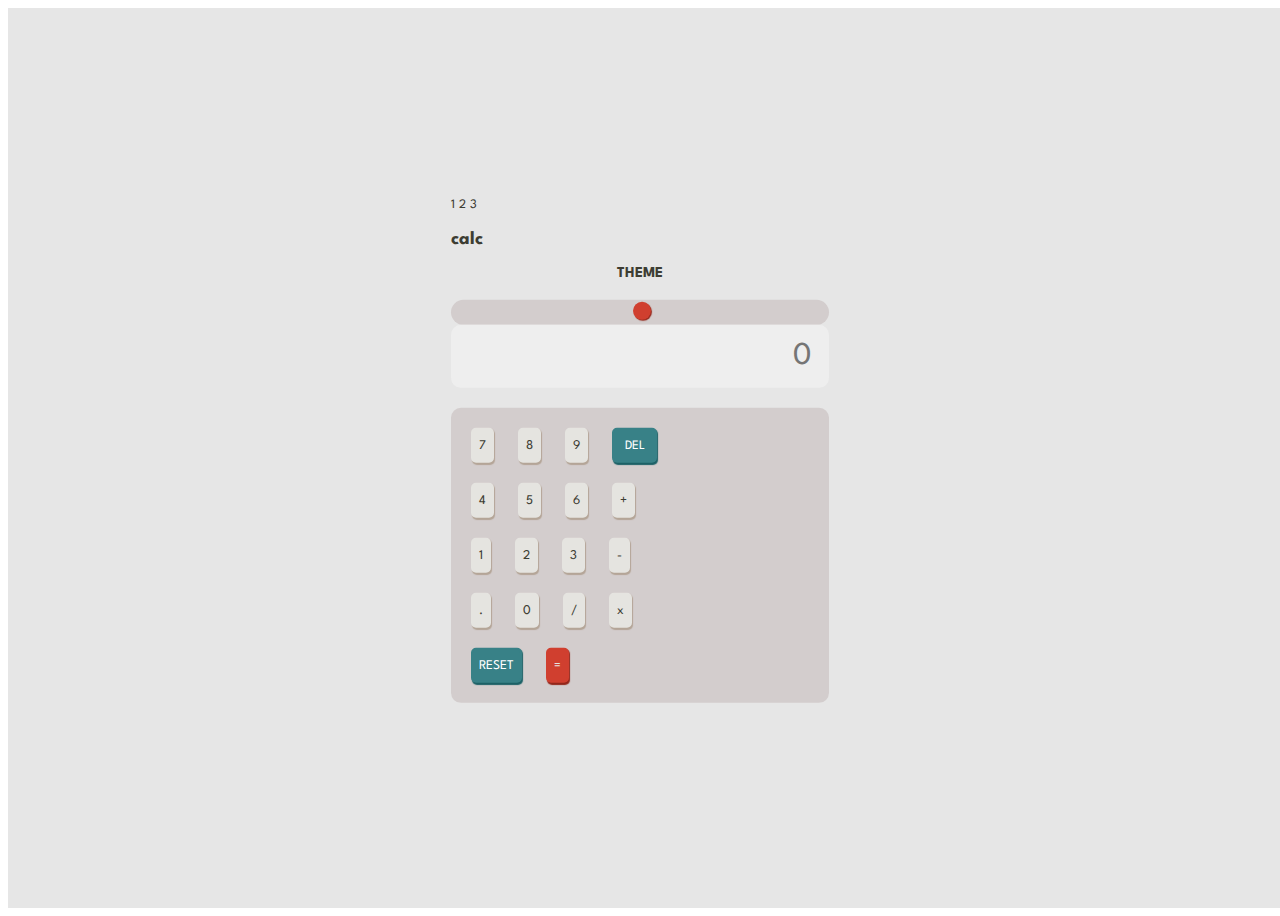
==== index.html @ 2891b452 "Traduccion main" ====
<!DOCTYPE html>
<html lang="pt-br">
<head>
    <!-- Metas Configuraciones Básicas -->
    <meta charset="UTF-8">
    <meta http-equiv="X-UA-Compatible" content="IE=edge">
    <meta name="viewport" content="width=device-width, initial-scale=1.0">

    <!-- Descripción para búsquedas de Google -->
    <meta 
        name="description"
        content="This Responsive Calculator is a portifolio project and challenge made by Frotntend Mentor"
    >

    <title>Calculator</title>

    <!-- Favicon -->
    <link rel="shortcut icon" href="images/favicon-32x32.png" type="image/x-icon">

    <!-- Boosttap CSS link -->
    <link href="https://cdn.jsdelivr.net/npm/bootstrap@5.0.2/dist/css/bootstrap.min.css" rel="stylesheet" integrity="sha384-EVSTQN3/azprG1Anm3QDgpJLIm9Nao0Yz1ztcQTwFspd3yD65VohhpuuCOmLASjC" crossorigin="anonymous">

    <!-- CSS de estilo predeterminado -->
    <link rel="stylesheet" href="style.css">

</head>
<body>
    
    <div class="calc container-fluid">
        <div class="row calc-content justify-content-center w-100 mx-auto">
            <div class="col-12 col-md-8 col-lg-6 col-xl-4 ">

                <!-- Parte superior de la calculadora -->
                <div class="container calc-top">

                    <!-- 3 opciones de temas -->
                    <div class="row justify-content-end">
                        <span class="col-1">1</span>
                        <span class="col-1">2</span>
                        <span class="col-1">3</span>
                    </div>

                    <!-- Opciones de cambio de tema -->
                    <div class="calc-top row">

                        <h3 class="col-6">calc</h3>
                        <h4 class="col-3">theme</h4>

                        <div class="col-3 toggle">
                            <div class="btn-group">
                                <input type="range" id="btnTheme" min="1" max="3" value="1" onchange="myFunction_set(this.value);">
                            </div>
                        </div>

                    </div>

                    <!-- Entrada para poner los resultados -->
                    <div class="calc-top-result row">
                        <input type="text" class="col-12" id="result" placeholder="0" disabled></input>
                    </div>
                </div>

                <!-- Parte inferior de la calculadora -->
                <div class="calc-keys">

                    <!-- Todas las teclas/botones de la calculadora funcionan -->
                    <div class="container">
                        <div class="row">
                            <input class="col" type="button" value="7" onclick="input('7')">
                            <input class="col" type="button" value="8" onclick="input('8')">
                            <input class="col" type="button" value="9" onclick="input('9')">
                            <input class="col" type="button" value="DEL" id="del" onclick="del()">
                        </div>
                        <div class="row">
                            <input class="col" type="button" value="4" onclick="input('4')">
                            <input class="col" type="button" value="5" onclick="input('5')">
                            <input class="col" type="button" value="6" onclick="input('6')">
                            <input class="col" type="button" value="+" onclick="input('+')">
                        </div>
                        <div class="row">
                            <input class="col" type="button" value="1" onclick="input('1')">
                            <input class="col" type="button" value="2" onclick="input('2')">
                            <input class="col" type="button" value="3" onclick="input('3')">
                            <input class="col" type="button" value="-" onclick="input('-')">
                        </div>
                        <div class="row">
                            <input class="col" type="button" value="." onclick="input('.')">
                            <input class="col" type="button" value="0" onclick="input('0')">
                            <input class="col" type="button" value="/" onclick="input('/')">
                            <input class="col" type="button" value="x" onclick="input('*')">
                        </div>
                        <div class="row">
                            <input class="col" type="button" value="RESET" id="reset" onclick="reset()">
                            <input class="col" type="button" value="=" id="equals" onclick="calc()">
                        </div>
                    </div>

                </div>

            </div>
        </div>
    </div>

    <!-- Link Boostrap JS  -->
    <script src="https://cdn.jsdelivr.net/npm/bootstrap@5.0.2/dist/js/bootstrap.bundle.min.js" integrity="sha384-MrcW6ZMFYlzcLA8Nl+NtUVF0sA7MsXsP1UyJoMp4YLEuNSfAP+JcXn/tWtIaxVXM" crossorigin="anonymous"></script>

    <!-- Link Script Js -->
    <script src="script.js"></script>
</body>
</html>
---- style.css ----
/* Importando fuente */
@import url('https://fonts.googleapis.com/css2?family=Spartan:wght@700&display=swap');

/* Ajustes de fuente */
*{
    font-family: 'Spartan', sans-serif;
}

/* Núcleos */
:root{
    --background          : #3a4764;
    --background-dark     : #232c43;
    --background-very-dark: #182034;


    --key-color-top       : #ffffff;
    --key-color-bottom    : #3a4764;
    --key-background      : #eae3dc;
    --key-background-dark : #dfd9d2;
    --key-shadow          : #b4a597;

    --key-blue-background : #637097;
    --key-blue-shadow     : #404e72;

    --key-red-background  : #d03f2f;
    --key-red-shadow      : #93261a;

    --transition: 1s;
}

/* Ajustes de fondo */
.calc{
    background-color: var(--background);
    width: 100vw;
    height: 100vh;
    transition: var(--transition);
}
.calc-content{  
    position: absolute;
    top: 50%;
    left: 50%;
    transform: translate(-50%, -50%);
}

/* Parte superior de la calculadora */
.calc-top h3{
    color: var(--key-color-top);
    transition: var(--transition);
}

.calc-top h4{
    color: var(--key-color-top);
    text-transform: uppercase;
    font-size: 15px;
    text-align: center;
    margin-top: 5px;
    transition: var(--transition);
}
.calc-top span{
    color: var(--key-color-top);
    font-size: 13px;
    transition: var(--transition);
}
.calc-top-result input{
    background-color: var(--background-very-dark); 
    color: var(--key-color-top);
    border: none;
    margin-bottom: 20px;
    text-align: right;
    padding: 17px;
    font-size: 32px;
    border-radius: 10px;
    transition: var(--transition);
}

/* Teclas o Botones */
.calc-keys{
    background-color: var(--background-dark);
    border-radius: 10px;
    padding: 10px;
    transition: var(--transition);
}
.calc-keys input{
    background-color: var(--key-background);
    color: var(--key-color-bottom);
    border: 2px solid var(--key-background);
    border-radius: 5px;
    box-shadow: 1px 1.5px 1px var(--key-shadow);
    margin: 10px;
    height: 35px;
    transition: var(--transition);
}
#reset, #del{
    background-color: var(--key-blue-background);
    color: #FFF;
    box-shadow: 1px 1.5px 1px var(--key-blue-shadow);
    border: 2px solid var(--key-blue-background);
    transition: var(--transition);
}
#del{
    font-size: 13px;
    padding: 0 3%;
}
#equals{
    background-color: var(--key-red-background);
    color: var(--key-background);
    box-shadow: 1px 1.5px 1px var(--key-red-shadow);
    border: 2px solid var(--key-red-background);
    transition: var(--transition);
}

/* Animaciones de desplazamiento de teclas */
.calc-keys input:hover{
    border: 2px solid var(--key-background);
    color: var(--key-color-top);
    background-color: hsla(0, 0%, 100%, 0);
    transition: 0.5s;
}
#reset:hover, #del:hover{
    border: 2px solid var(--key-blue-background);
    color: var(--key-blue-background);
    background-color: hsla(0, 0%, 100%, 0);
    transition: 0.5s;
}
#equals:hover{
    border: 2px solid var(--key-red-background);
    color: var(--key-red-background);
    background-color: hsla(0, 0%, 100%, 0);
    transition: 0.5s;
}

/* Teclas activadas */
.calc-keys input:active{
    box-shadow: 3px 3px 3px var(--key-shadow);
    background-color: var(--key-background);
    color: var(--background);
}
#reset:active, #del:active{
    box-shadow: 3px 3px 3px var(--key-blue-shadow);
    background-color: var(--key-blue-background);
    color: var(--key-background);
}
#equals:active{
    box-shadow: 3px 3px 3px var(--key-red-shadow);
    background-color: var(--key-red-background);
    color: var(--key-background);
}

/* Botón de cambio de tema */
/* Configuraciones básicas para diseñar el rango de tipo de entrada */
input[type=range] {
    -webkit-appearance: none; /* Oculta el control deslizante para que se pueda crear un control deslizante personalizado */
    width: 100%;/* Se requiere un ancho específico para Firefox. */
    background: transparent; /* De lo contrario blanco en Chrome */
}
  
input[type=range]::-webkit-slider-thumb {
    -webkit-appearance: none;
}
  
input[type=range]:focus {
    outline: none; /* Elimina el borde azul. Sin embargo, probablemente debería hacer algún tipo de estilo de enfoque por razones de accesibilidad. */
}
  
input[type=range]::-ms-track {
    width: 100%;
    cursor: pointer;
  
    /* Oculta el control deslizante para que se puedan agregar estilos personalizados */
    background: transparent; 
    border-color: transparent;
    color: transparent;
}

/* Estilo Thumb para diferentes navegadores */
/* pulgar = circulo en el rango */

/* WebKit/Parpadeo */
input[type=range]::-webkit-slider-thumb {
    -webkit-appearance: none;
    border: none;
    height: 18px;
    width: 18px;
    border-radius: 20px;
    background: var(--key-red-background);
    cursor: pointer;
    box-shadow: 1px 1px 1px var(--key-red-shadow);
    transition: var(--transition);
}
/* Firefox */
input[type=range]::-moz-range-thumb {
    -webkit-appearance: none;
    border: none;
    height: 18px;
    width: 18px;
    border-radius: 20px;
    background: var(--key-red-background);
    cursor: pointer;
    box-shadow: 1px 1px 1px var(--key-red-shadow);
}
  
  /* IE */
input[type=range]::-ms-thumb {
    -webkit-appearance: none;
    border: none;
    height: 18px;
    width: 18px;
    border-radius: 20px;
    background: var(--key-red-background);
    cursor: pointer;
    box-shadow: 1px 1px 1px var(--key-red-shadow);
}
/* Estilo para el fondo */
.toggle{
    background-color: var(--background-dark);
    border-radius: 25px;
    height: 25px;
    padding: 0 6px !important;
    transition: var(--transition);
}
/* Esto hace que el usuario pueda hacer clic y arrastrar el botón */
.toggle input{
    width: 100%;
}

/* ======================= Tema 2 ======================= */
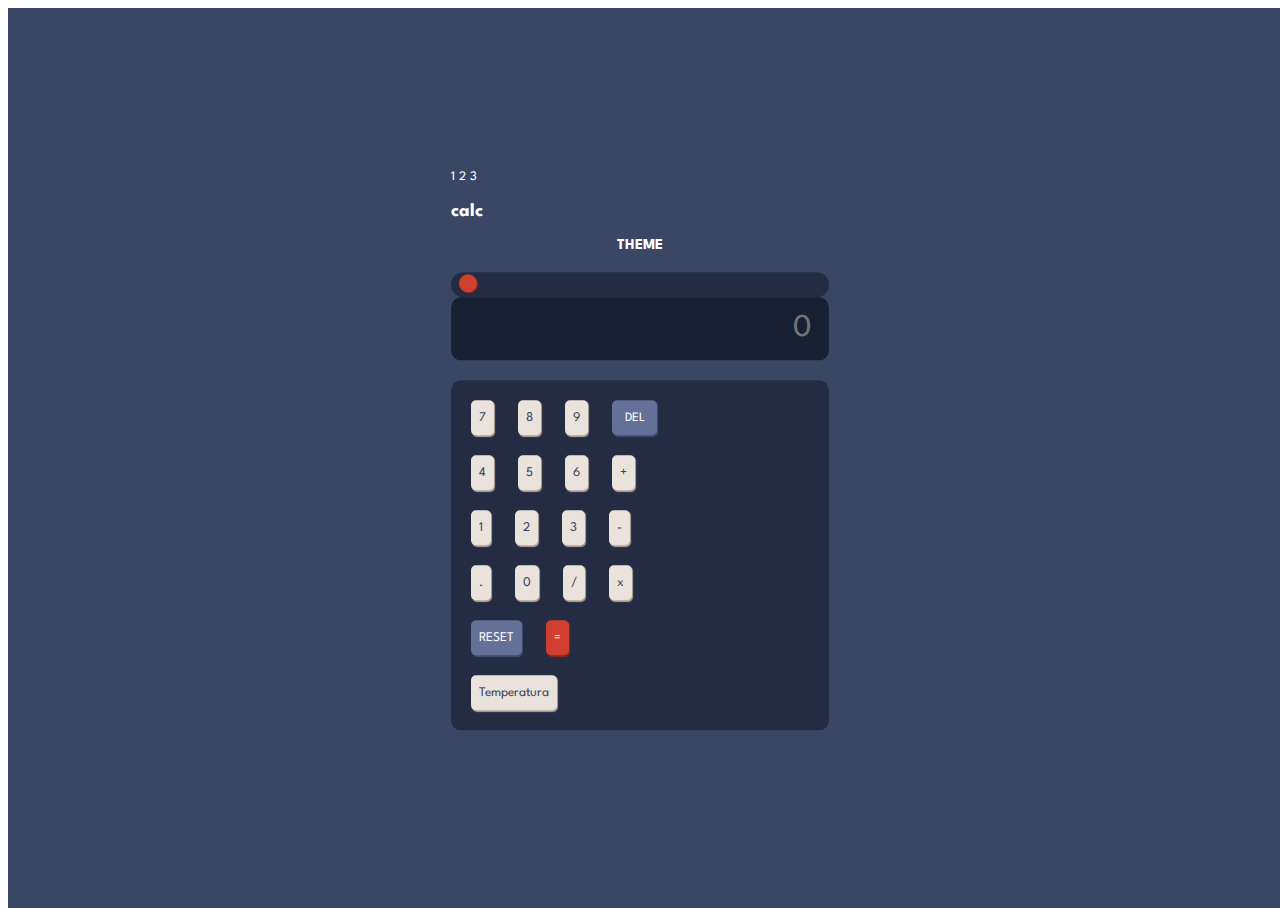
==== commit d3998289: "Funcionalidad Temperatura Jefer" ====
--- a/index.html
+++ b/index.html
@@ -93,6 +93,9 @@
                             <input class="col" type="button" value="RESET" id="reset" onclick="reset()">
                             <input class="col" type="button" value="=" id="equals" onclick="calc()">
                         </div>
+                        <div class="row">
+                            <input class="col" type="button" value="Temperatura" id="" onclick="window.location.href='./vistas/temperatura.html'">
+                          </div>
                     </div>
 
                 </div>
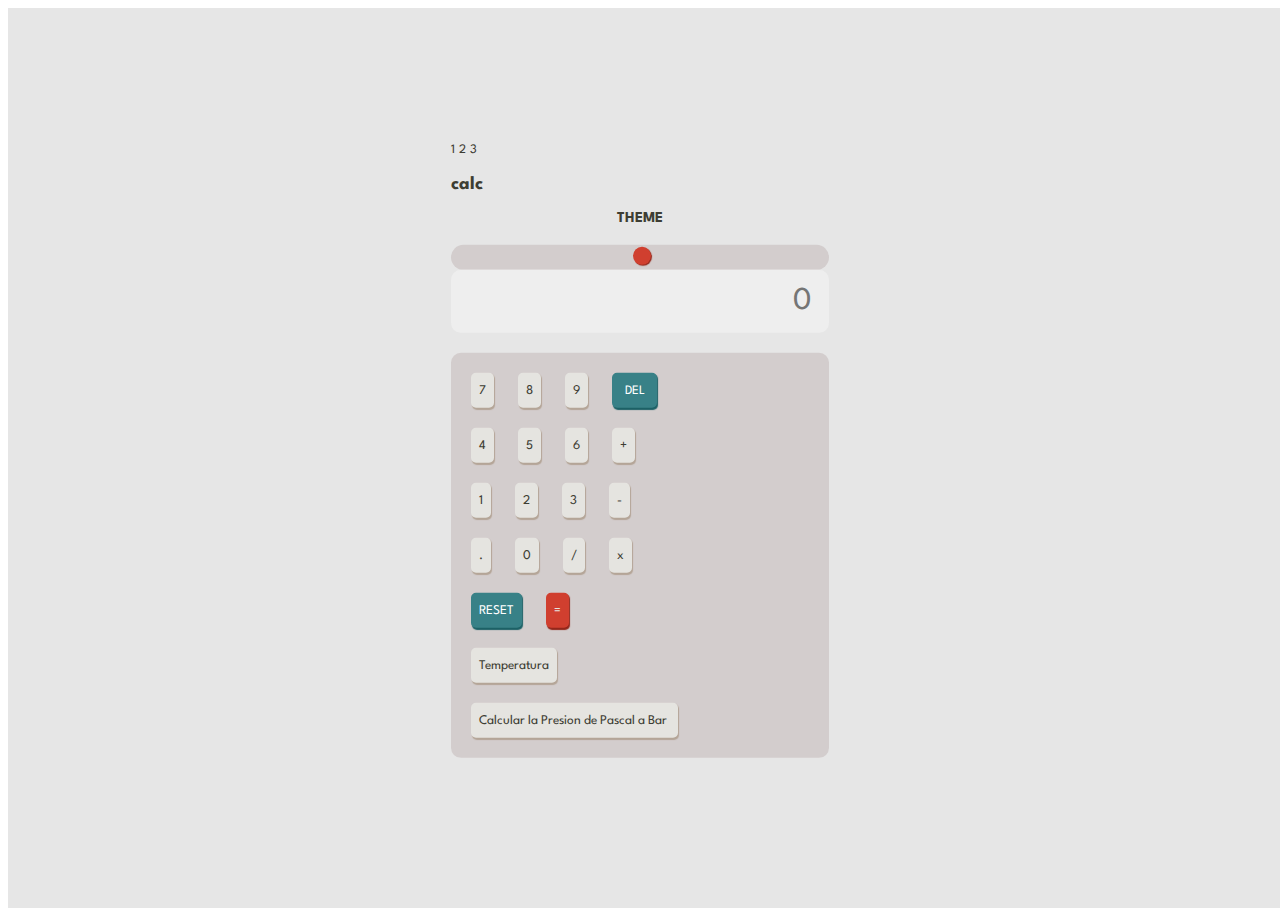
==== commit a488a880: "se agrega func conversion de pasacal a bar" ====
--- a/index.html
+++ b/index.html
@@ -75,19 +75,21 @@
                             <input class="col" type="button" value="4" onclick="input('4')">
                             <input class="col" type="button" value="5" onclick="input('5')">
                             <input class="col" type="button" value="6" onclick="input('6')">
-                            <input class="col" type="button" value="+" onclick="input('+')">
+                            <input class="col" type="button" value="+" onclick="input('+')" id="operandoMas" />
+
                         </div>
                         <div class="row">
                             <input class="col" type="button" value="1" onclick="input('1')">
                             <input class="col" type="button" value="2" onclick="input('2')">
                             <input class="col" type="button" value="3" onclick="input('3')">
-                            <input class="col" type="button" value="-" onclick="input('-')">
+                            <input class="col" type="button" value="-" onclick="input('-')" id="operandoMenos" />
                         </div>
                         <div class="row">
                             <input class="col" type="button" value="." onclick="input('.')">
                             <input class="col" type="button" value="0" onclick="input('0')">
-                            <input class="col" type="button" value="/" onclick="input('/')">
-                            <input class="col" type="button" value="x" onclick="input('*')">
+                            <input class="col" type="button" value="Convertir" onclick="convertPascalBar()" id="convertir" style="display: none" />
+                            <input class="col" type="button" value="/" onclick="input('/')" id="operandoDiv" />
+                            <input class="col" type="button" value="x" onclick="input('*')" id="operandoMult" />
                         </div>
                         <div class="row">
                             <input class="col" type="button" value="RESET" id="reset" onclick="reset()">
@@ -95,7 +97,10 @@
                         </div>
                         <div class="row">
                             <input class="col" type="button" value="Temperatura" id="" onclick="window.location.href='./vistas/temperatura.html'">
-                          </div>
+                        </div>
+                        <div class="row">
+                            <input class="col" type="button" value="Calcular la Presion de Pascal a Bar " id="pascalBar" />
+                        </div>
                     </div>
 
                 </div>
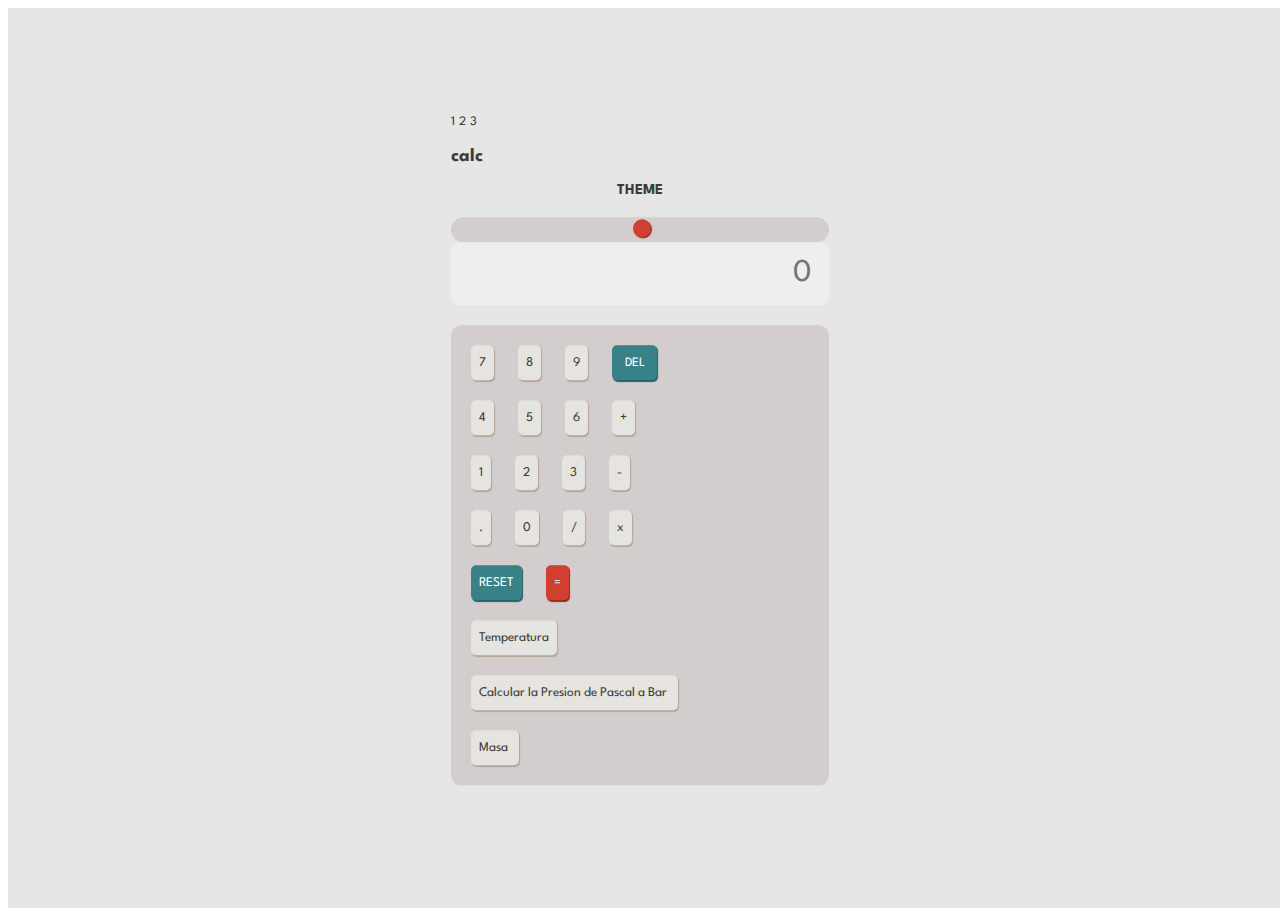
==== commit 1228628e: "Agregada la vista para funcionalidad Masa-Sebastian Bravo" ====
--- a/index.html
+++ b/index.html
@@ -1,5 +1,6 @@
 <!DOCTYPE html>
 <html lang="pt-br">
+
 <head>
     <!-- Metas Configuraciones Básicas -->
     <meta charset="UTF-8">
@@ -7,10 +8,7 @@
     <meta name="viewport" content="width=device-width, initial-scale=1.0">
 
     <!-- Descripción para búsquedas de Google -->
-    <meta 
-        name="description"
-        content="This Responsive Calculator is a portifolio project and challenge made by Frotntend Mentor"
-    >
+    <meta name="description" content="This Responsive Calculator is a portifolio project and challenge made by Frotntend Mentor">
 
     <title>Calculator</title>
 
@@ -24,8 +22,9 @@
     <link rel="stylesheet" href="style.css">
 
 </head>
+
 <body>
-    
+
     <div class="calc container-fluid">
         <div class="row calc-content justify-content-center w-100 mx-auto">
             <div class="col-12 col-md-8 col-lg-6 col-xl-4 ">
@@ -56,7 +55,7 @@
 
                     <!-- Entrada para poner los resultados -->
                     <div class="calc-top-result row">
-                        <input type="text" class="col-12" id="result" placeholder="0" disabled></input>
+                        <input type="text" class="col-12" id="result" placeholder="0" disabled>
                     </div>
                 </div>
 
@@ -101,6 +100,9 @@
                         <div class="row">
                             <input class="col" type="button" value="Calcular la Presion de Pascal a Bar " id="pascalBar" />
                         </div>
+                        <div class="row">
+                            <input class="col" type="button" value="Masa " id="" onclick="window.location.href='./vistas/masa.html'" />
+                        </div>
                     </div>
 
                 </div>
@@ -115,4 +117,5 @@
     <!-- Link Script Js -->
     <script src="script.js"></script>
 </body>
+
 </html>--- a/style.css
+++ b/style.css
@@ -108,7 +108,13 @@
     border: 2px solid var(--key-red-background);
     transition: var(--transition);
 }
-
+#convertir{
+    background-color: var(--key-red-background);
+    color: var(--key-background);
+    box-shadow: 1px 1.5px 1px var(--key-red-shadow);
+    border: 2px solid var(--key-red-background);
+    transition: var(--transition);
+}
 /* Animaciones de desplazamiento de teclas */
 .calc-keys input:hover{
     border: 2px solid var(--key-background);
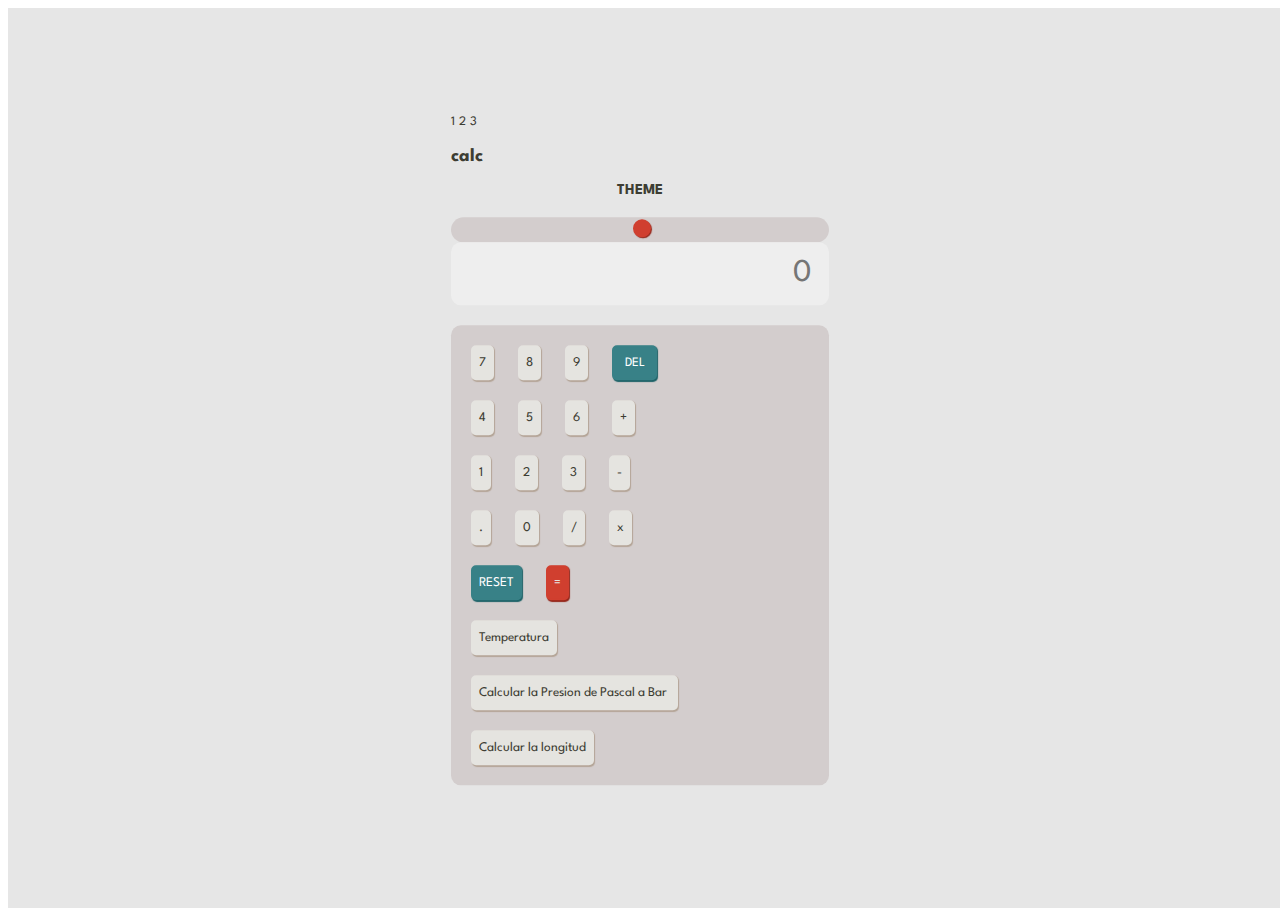
==== commit e39deaba: "Kevin Paz Villarreal" ====
--- a/index.html
+++ b/index.html
@@ -1,6 +1,5 @@
 <!DOCTYPE html>
 <html lang="pt-br">
-
 <head>
     <!-- Metas Configuraciones Básicas -->
     <meta charset="UTF-8">
@@ -8,7 +7,10 @@
     <meta name="viewport" content="width=device-width, initial-scale=1.0">
 
     <!-- Descripción para búsquedas de Google -->
-    <meta name="description" content="This Responsive Calculator is a portifolio project and challenge made by Frotntend Mentor">
+    <meta 
+        name="description"
+        content="This Responsive Calculator is a portifolio project and challenge made by Frotntend Mentor"
+    >
 
     <title>Calculator</title>
 
@@ -22,9 +24,8 @@
     <link rel="stylesheet" href="style.css">
 
 </head>
-
 <body>
-
+    
     <div class="calc container-fluid">
         <div class="row calc-content justify-content-center w-100 mx-auto">
             <div class="col-12 col-md-8 col-lg-6 col-xl-4 ">
@@ -101,8 +102,9 @@
                             <input class="col" type="button" value="Calcular la Presion de Pascal a Bar " id="pascalBar" />
                         </div>
                         <div class="row">
-                            <input class="col" type="button" value="Masa " id="" onclick="window.location.href='./vistas/masa.html'" />
-                        </div>
+                            <input class="col" type="button" value="Calcular la longitud" id="" onclick="window.location.href='./vistas/longitud.html'">
+                        </div>                       
+
                     </div>
 
                 </div>
@@ -117,5 +119,4 @@
     <!-- Link Script Js -->
     <script src="script.js"></script>
 </body>
-
-</html>+</html>
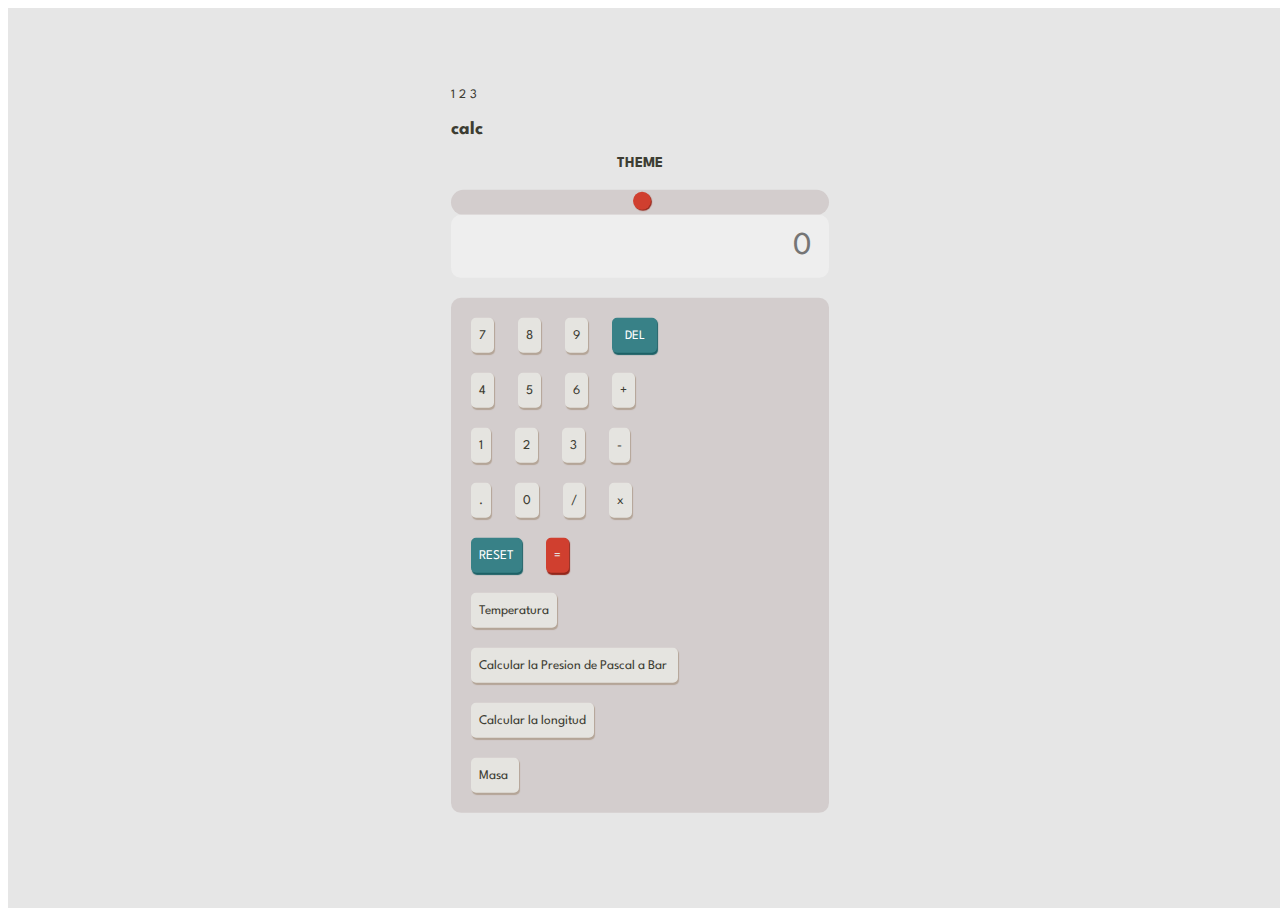
==== commit 6297f7cf: "Merge branch 'main' of https://github.com/udenarPrueba/Calculadora into main" ====
--- a/index.html
+++ b/index.html
@@ -1,5 +1,6 @@
 <!DOCTYPE html>
 <html lang="pt-br">
+
 <head>
     <!-- Metas Configuraciones Básicas -->
     <meta charset="UTF-8">
@@ -7,10 +8,7 @@
     <meta name="viewport" content="width=device-width, initial-scale=1.0">
 
     <!-- Descripción para búsquedas de Google -->
-    <meta 
-        name="description"
-        content="This Responsive Calculator is a portifolio project and challenge made by Frotntend Mentor"
-    >
+    <meta name="description" content="This Responsive Calculator is a portifolio project and challenge made by Frotntend Mentor">
 
     <title>Calculator</title>
 
@@ -24,8 +22,9 @@
     <link rel="stylesheet" href="style.css">
 
 </head>
+
 <body>
-    
+
     <div class="calc container-fluid">
         <div class="row calc-content justify-content-center w-100 mx-auto">
             <div class="col-12 col-md-8 col-lg-6 col-xl-4 ">
@@ -104,7 +103,9 @@
                         <div class="row">
                             <input class="col" type="button" value="Calcular la longitud" id="" onclick="window.location.href='./vistas/longitud.html'">
                         </div>                       
-
+                        <div class="row">
+                            <input class="col" type="button" value="Masa " id="" onclick="window.location.href='./vistas/masa.html'" />
+                        </div>
                     </div>
 
                 </div>
@@ -119,4 +120,5 @@
     <!-- Link Script Js -->
     <script src="script.js"></script>
 </body>
-</html>
+
+</html>